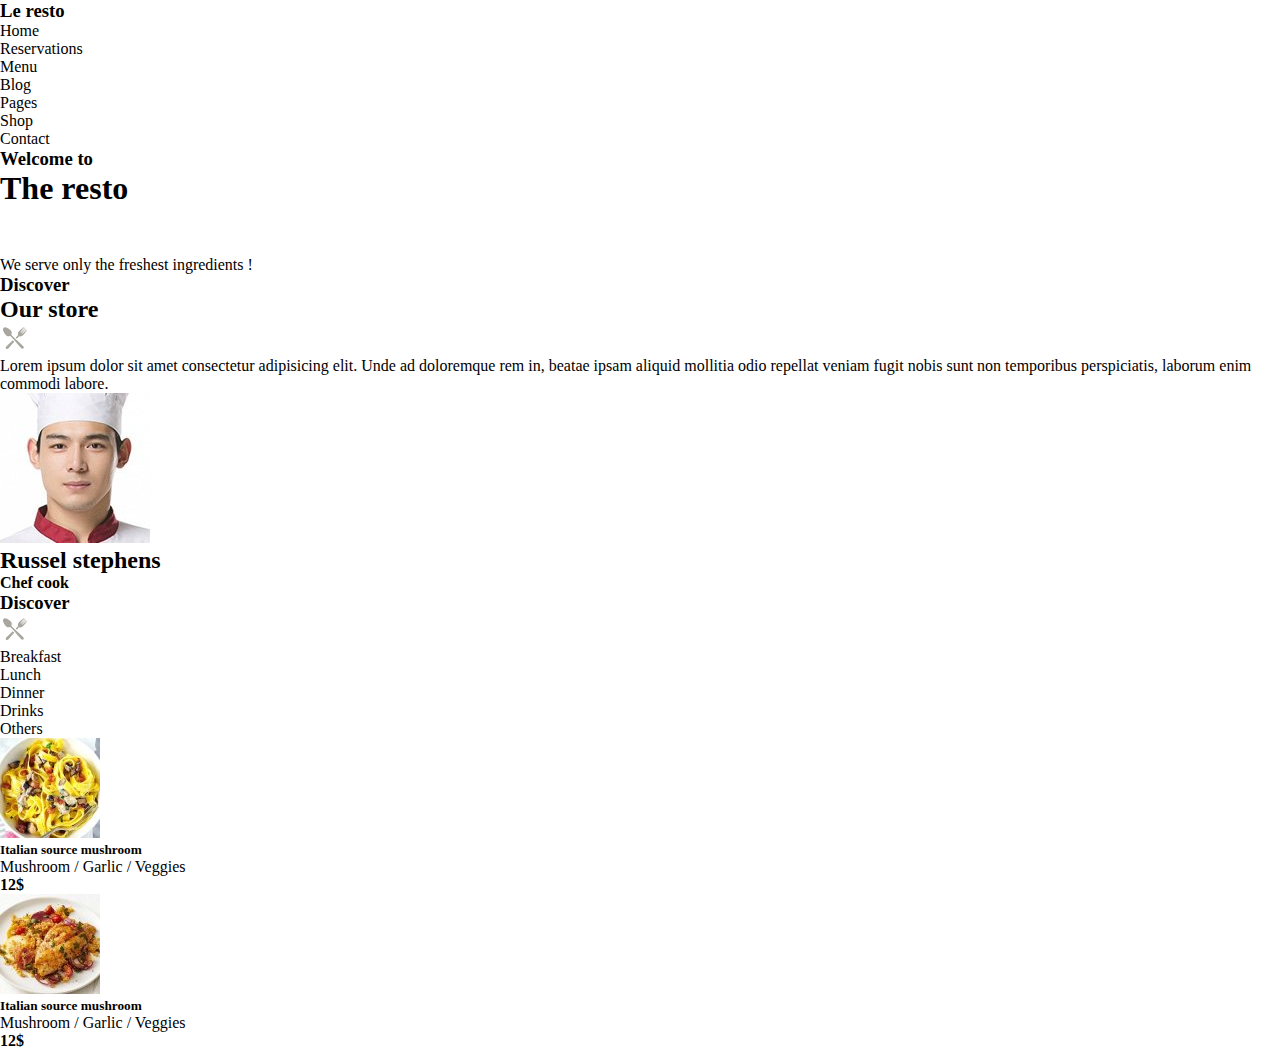
==== index.html @ 791e1bfd "premier commit du site" ====
<!DOCTYPE html>
<html lang="en">
  <head>
    <meta charset="UTF-8" />
    <meta http-equiv="X-UA-Compatible" content="IE=edge" />
    <meta name="viewport" content="width=device-width, initial-scale=1.0" />
    <title>Le Resto</title>
    <link
      rel="stylesheet"
      href="https://cdnjs.cloudflare.com/ajax/libs/font-awesome/6.2.0/css/all.min.css"
      integrity="sha512-xh6O/CkQoPOWDdYTDqeRdPCVd1SpvCA9XXcUnZS2FmJNp1coAFzvtCN9BmamE+4aHK8yyUHUSCcJHgXloTyT2A=="
      crossorigin="anonymous"
      referrerpolicy="no-referrer"
    />
    <link rel="stylesheet" href="./assets/styles/style.css" />
  </head>
  <body>
    <header>
      <nav>
        <div>
          <h3>Le resto</h3>
        </div>
        <ul>
          <li>Home</li>
          <li>Reservations</li>
          <li>Menu</li>
          <li>Blog</li>
          <li>Pages</li>
          <li>Shop</li>
          <li>Contact</li>
        </ul>
        <ul>
          <li>
            <a href="#"><i class="fa-brands fa-facebook-f"></i></a>
          </li>
          <li>
            <a href="#"><i class="fa-brands fa-twitter"></i></a>
          </li>
          <li>
            <a href="#"><i class="fa-brands fa-instagram"></i></a>
          </li>
        </ul>
      </nav>
      <div class="header-text">
        <h3>Welcome to</h3>
        <h1>The resto</h1>
        <img src="./assets/img/ic-plate-big.png" alt="logo resto" />
        <p>We serve only the freshest ingredients !</p>
      </div>
    </header>
    <section class="section1">
      <div class="section1-left">
        <h3>Discover</h3>
        <h2>Our store</h2>
        <img src="./assets/img/ic-plate.png" alt="logo resto" />
        <p>
          Lorem ipsum dolor sit amet consectetur adipisicing elit. Unde ad
          doloremque rem in, beatae ipsam aliquid mollitia odio repellat veniam
          fugit nobis sunt non temporibus perspiciatis, laborum enim commodi
          labore.
        </p>
        <img src="./assets/img/avatar-01.jpg" alt="photo de cuisinier" />
        <h2>Russel stephens</h2>
        <h4>Chef cook</h4>
      </div>
      <div class="section1-right"></div>
    </section>
    <section class="section2">
      <h3>Discover</h3>
      <img src="./assets/img/ic-plate.png" alt="" logo resto />
      <ul>
        <li>Breakfast</li>
        <li>Lunch</li>
        <li>Dinner</li>
        <li>Drinks</li>
        <li>Others</li>
      </ul>
      <div class="section2-plate">
        <div class="plate">
          <img src="./assets/img/dish-item-01.jpg" alt="" />
          <div class="plate-text">
            <h5>Italian source mushroom</h5>
            <p>Mushroom / Garlic / Veggies</p>
          </div>
          <h4 class="Prices">12$</h4>
        </div>
        <div class="plate">
          <img src="./assets/img/dish-item-02.jpg" alt="" />
          <div class="plate-text">
            <h5>Italian source mushroom</h5>
            <p>Mushroom / Garlic / Veggies</p>
          </div>
          <h4 class="Prices">12$</h4>
        </div>
        <div class="plate"></div>
        <div class="plate"></div>
        <div class="plate"></div>
        <div class="plate"></div>
        <div class="plate"></div>
        <div class="plate"></div>
      </div>
    </section>
  </body>
</html>
---- assets/styles/style.css ----
@import url(./_settings.scss);
* {
  padding: 0;
  margin: 0;
  box-sizing: border-box;
}

li {
  list-style-type: none;
}/*# sourceMappingURL=style.css.map */
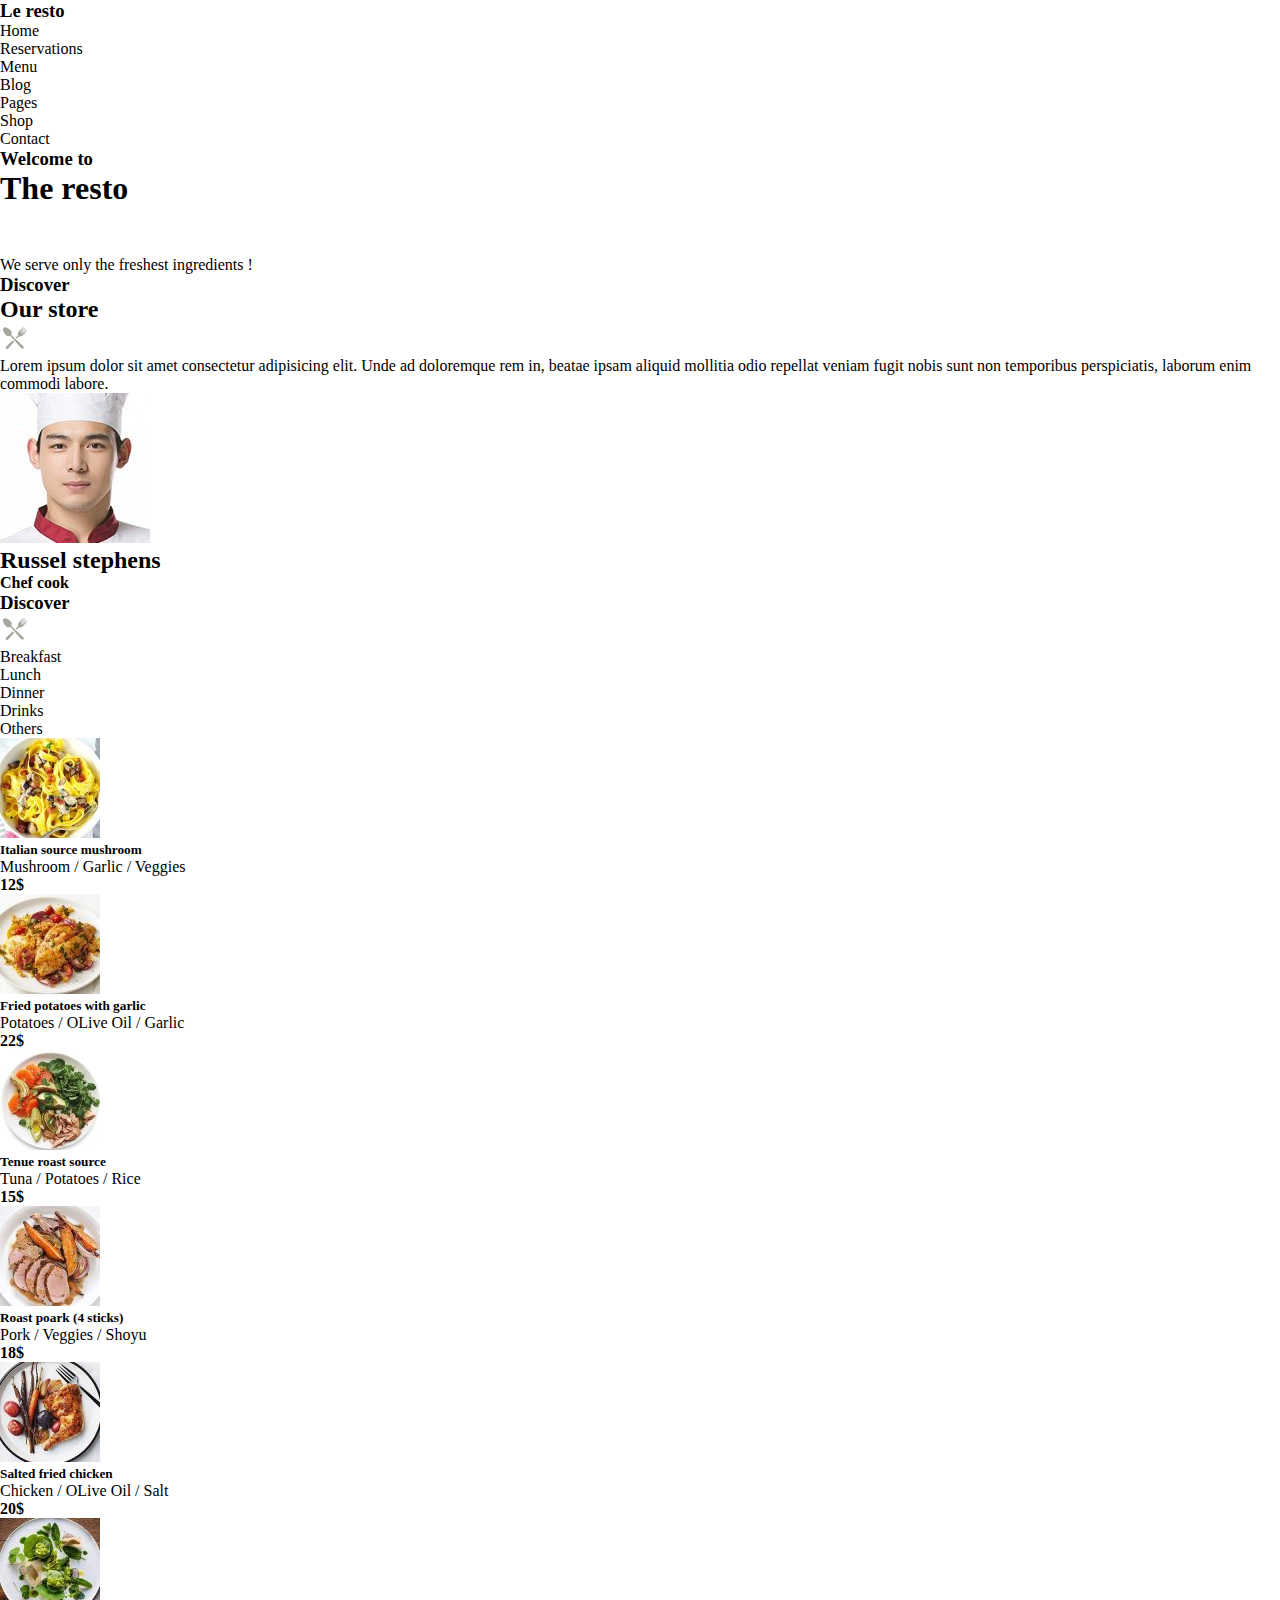
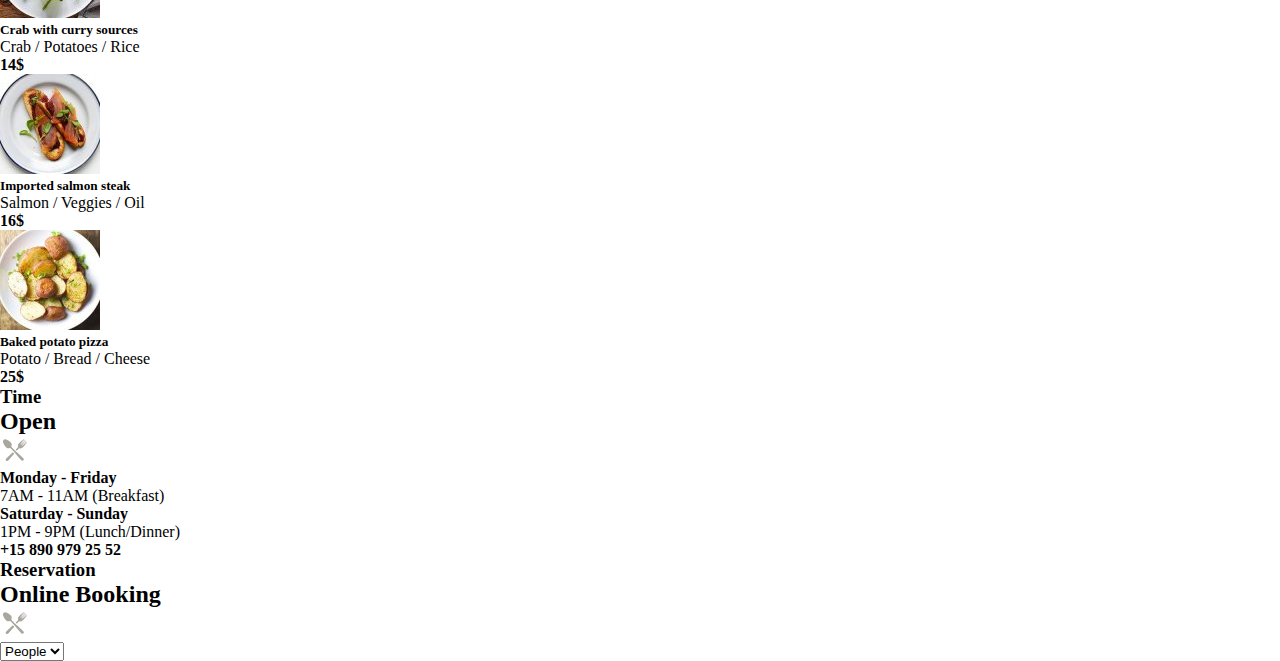
==== commit 6173bbb3: "deuxieme commit avec ajout" ====
--- a/index.html
+++ b/index.html
@@ -84,20 +84,105 @@
           </div>
           <h4 class="Prices">12$</h4>
         </div>
+
         <div class="plate">
           <img src="./assets/img/dish-item-02.jpg" alt="" />
           <div class="plate-text">
-            <h5>Italian source mushroom</h5>
-            <p>Mushroom / Garlic / Veggies</p>
+            <h5>Fried potatoes with garlic</h5>
+            <p>Potatoes / OLive Oil / Garlic</p>
           </div>
-          <h4 class="Prices">12$</h4>
+          <h4 class="Prices">22$</h4>
         </div>
-        <div class="plate"></div>
-        <div class="plate"></div>
-        <div class="plate"></div>
-        <div class="plate"></div>
-        <div class="plate"></div>
-        <div class="plate"></div>
+
+        <div class="plate">
+          <img src="./assets/img/dish-item-03.jpg" alt="" />
+          <div class="plate-text">
+            <h5>Tenue roast source</h5>
+            <p>Tuna / Potatoes / Rice</p>
+          </div>
+          <h4 class="Prices">15$</h4>
+        </div>
+
+        <div class="plate">
+          <img src="./assets/img/dish-item-04.jpg" alt="" />
+          <div class="plate-text">
+            <h5>Roast poark (4 sticks)</h5>
+            <p>Pork / Veggies / Shoyu</p>
+          </div>
+          <h4 class="Prices">18$</h4>
+        </div>
+
+        <div class="plate">
+          <img src="./assets/img/dish-item-05.jpg" alt="" />
+          <div class="plate-text">
+            <h5>Salted fried chicken</h5>
+            <p>Chicken / OLive Oil / Salt</p>
+          </div>
+          <h4 class="Prices">20$</h4>
+        </div>
+
+        <div class="plate">
+          <img src="./assets/img/dish-item-06.jpg" alt="" />
+          <div class="plate-text">
+            <h5>Crab with curry sources</h5>
+            <p>Crab / Potatoes / Rice</p>
+          </div>
+          <h4 class="Prices">14$</h4>
+        </div>
+
+        <div class="plate">
+          <img src="./assets/img/dish-item-07.jpg" alt="" />
+          <div class="plate-text">
+            <h5>Imported salmon steak</h5>
+            <p>Salmon / Veggies / Oil</p>
+          </div>
+          <h4 class="Prices">16$</h4>
+        </div>
+
+        <div class="plate">
+          <img src="./assets/img/dish-item-08.jpg" alt="" />
+          <div class="plate-text">
+            <h5>Baked potato pizza</h5>
+            <p>Potato / Bread / Cheese</p>
+          </div>
+          <h4 class="Prices">25$</h4>
+        </div>
+      </div>
+    </section>
+
+    <section class="section3">
+      <div class="section3-left">
+        <h3>Time</h3>
+        <h2>Open</h2>
+        <img src="./assets/img/ic-plate.png" alt="logo resto" />
+        <h4>Monday - Friday</h4>
+        <p>7AM - 11AM (Breakfast)</p>
+        <h4>Saturday - Sunday</h4>
+        <p>1PM - 9PM (Lunch/Dinner)</p>
+        <h4>+15 890 979 25 52</h4>
+      </div>
+
+      <div class="section3-right">
+        <h3>Reservation</h3>
+        <h2>Online Booking</h2>
+        <img src="./assets/img/ic-plate.png" alt="logo resto" />
+        <form action="">
+          <select name="People" id="People" class="input-form">
+            <option value="People">People</option>
+            <option value="1">1</option>
+            <option value="2">2</option>
+            <option value="3">3</option>
+            <option value="4">4</option>
+            <option value="5">5</option>
+            <option value="6">6</option>
+            <option value="7">7</option>
+            <option value="8">8</option>
+            <option value="9">9</option>
+            <option value="10">10</option>
+            <option value="11">11</option>
+            <option value="12">12</option>
+          </select>
+        </form>
       </div>
     </section>
   </body>
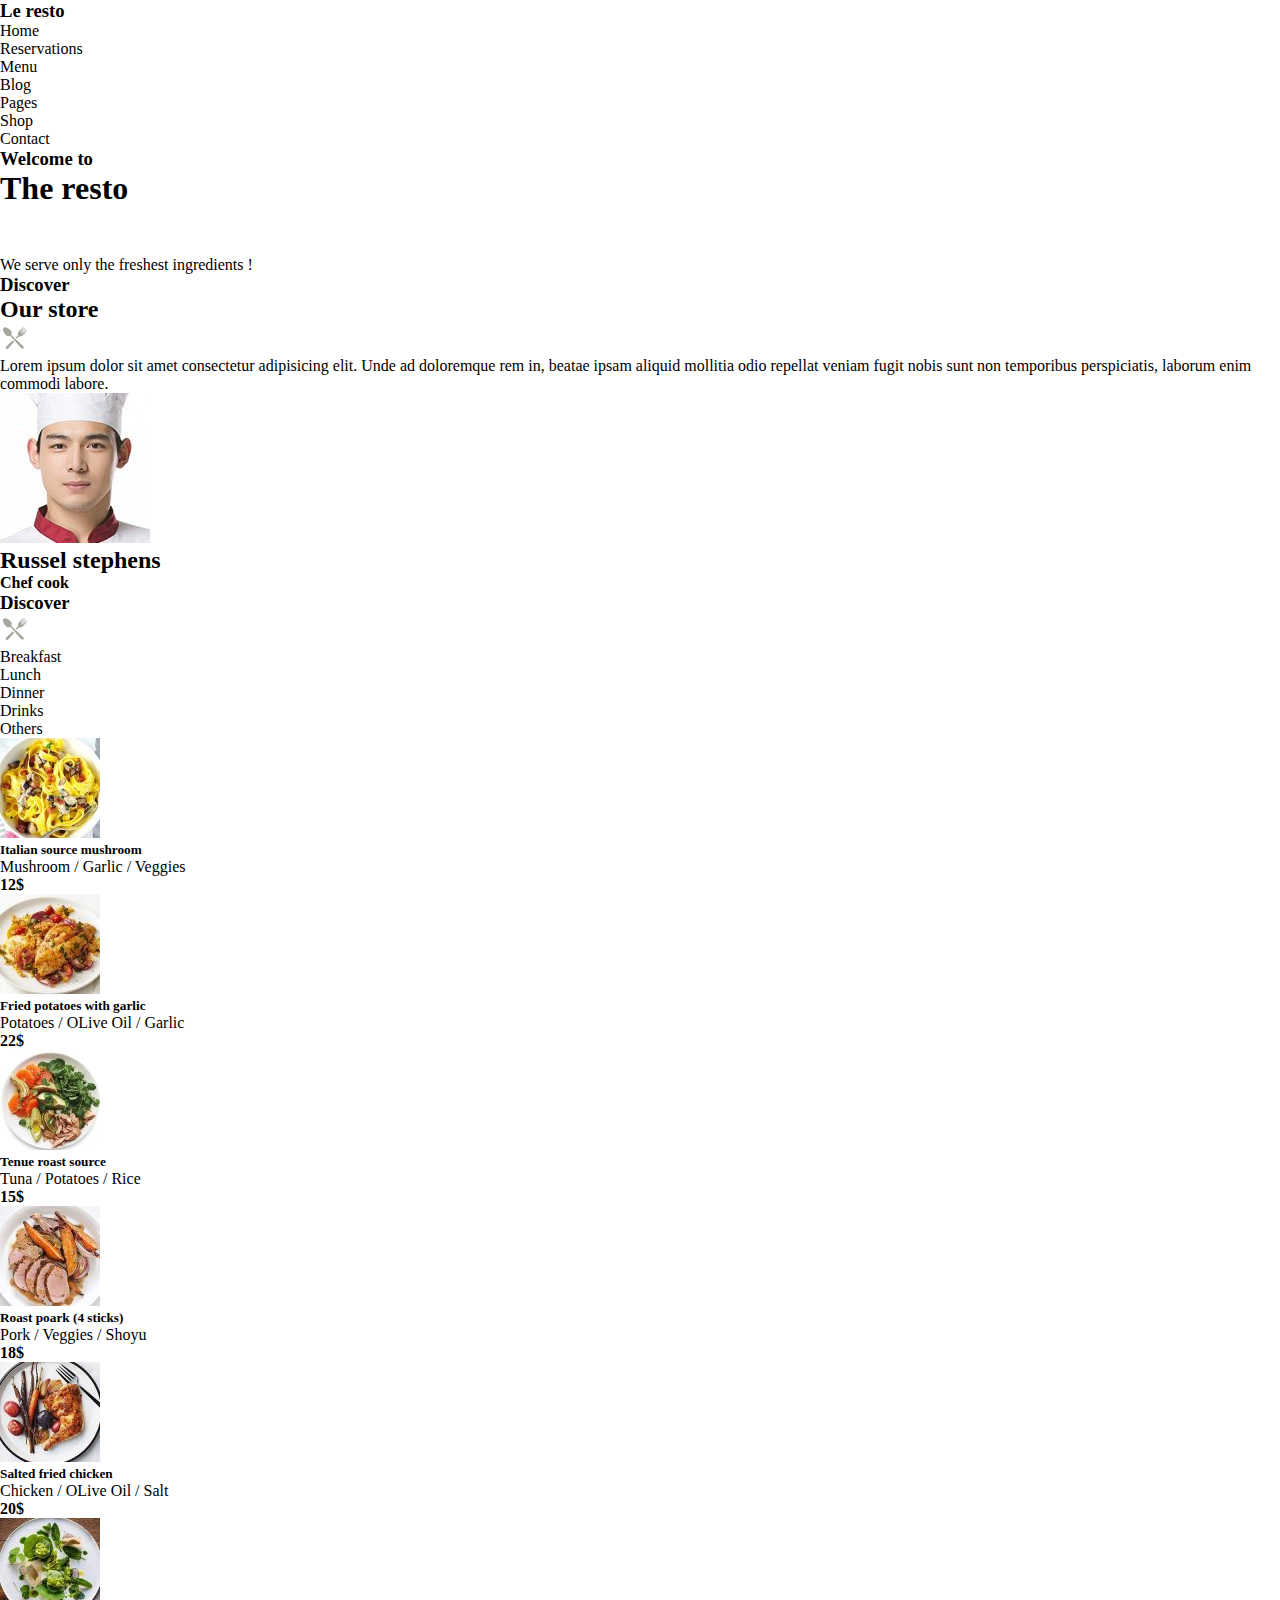
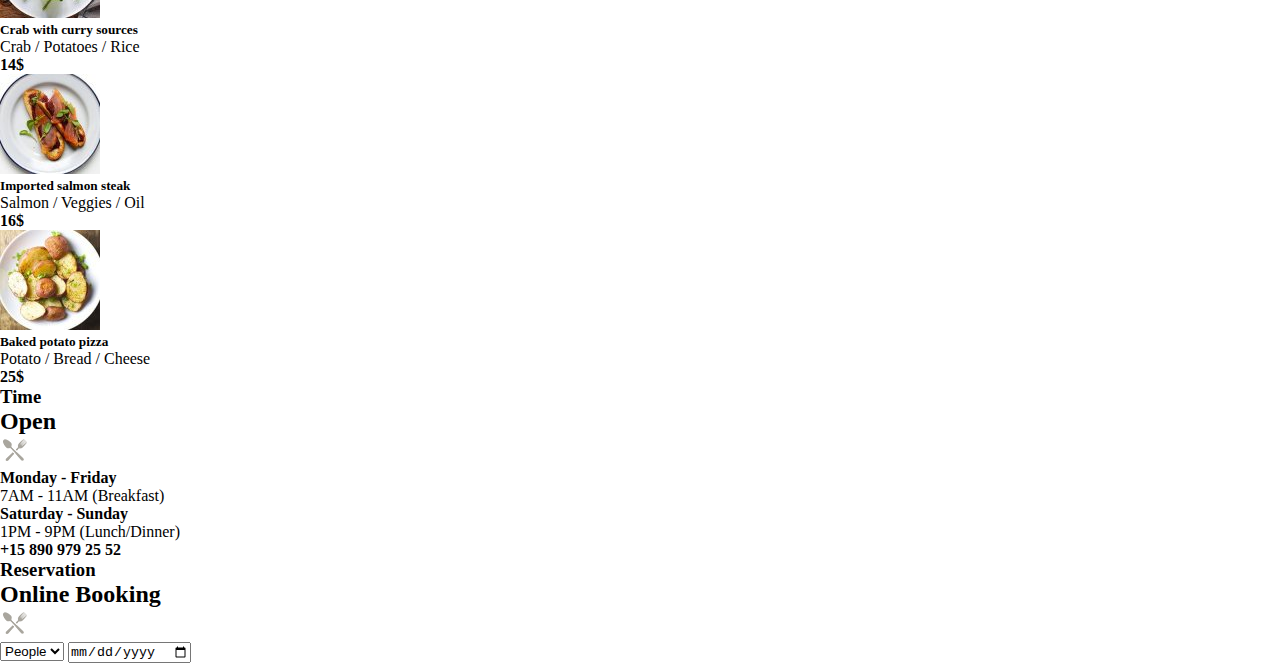
==== commit a6173bbb: "deuxieme commit avec git bash" ====
--- a/index.html
+++ b/index.html
@@ -182,6 +182,7 @@
             <option value="11">11</option>
             <option value="12">12</option>
           </select>
+          <input type="date" />
         </form>
       </div>
     </section>
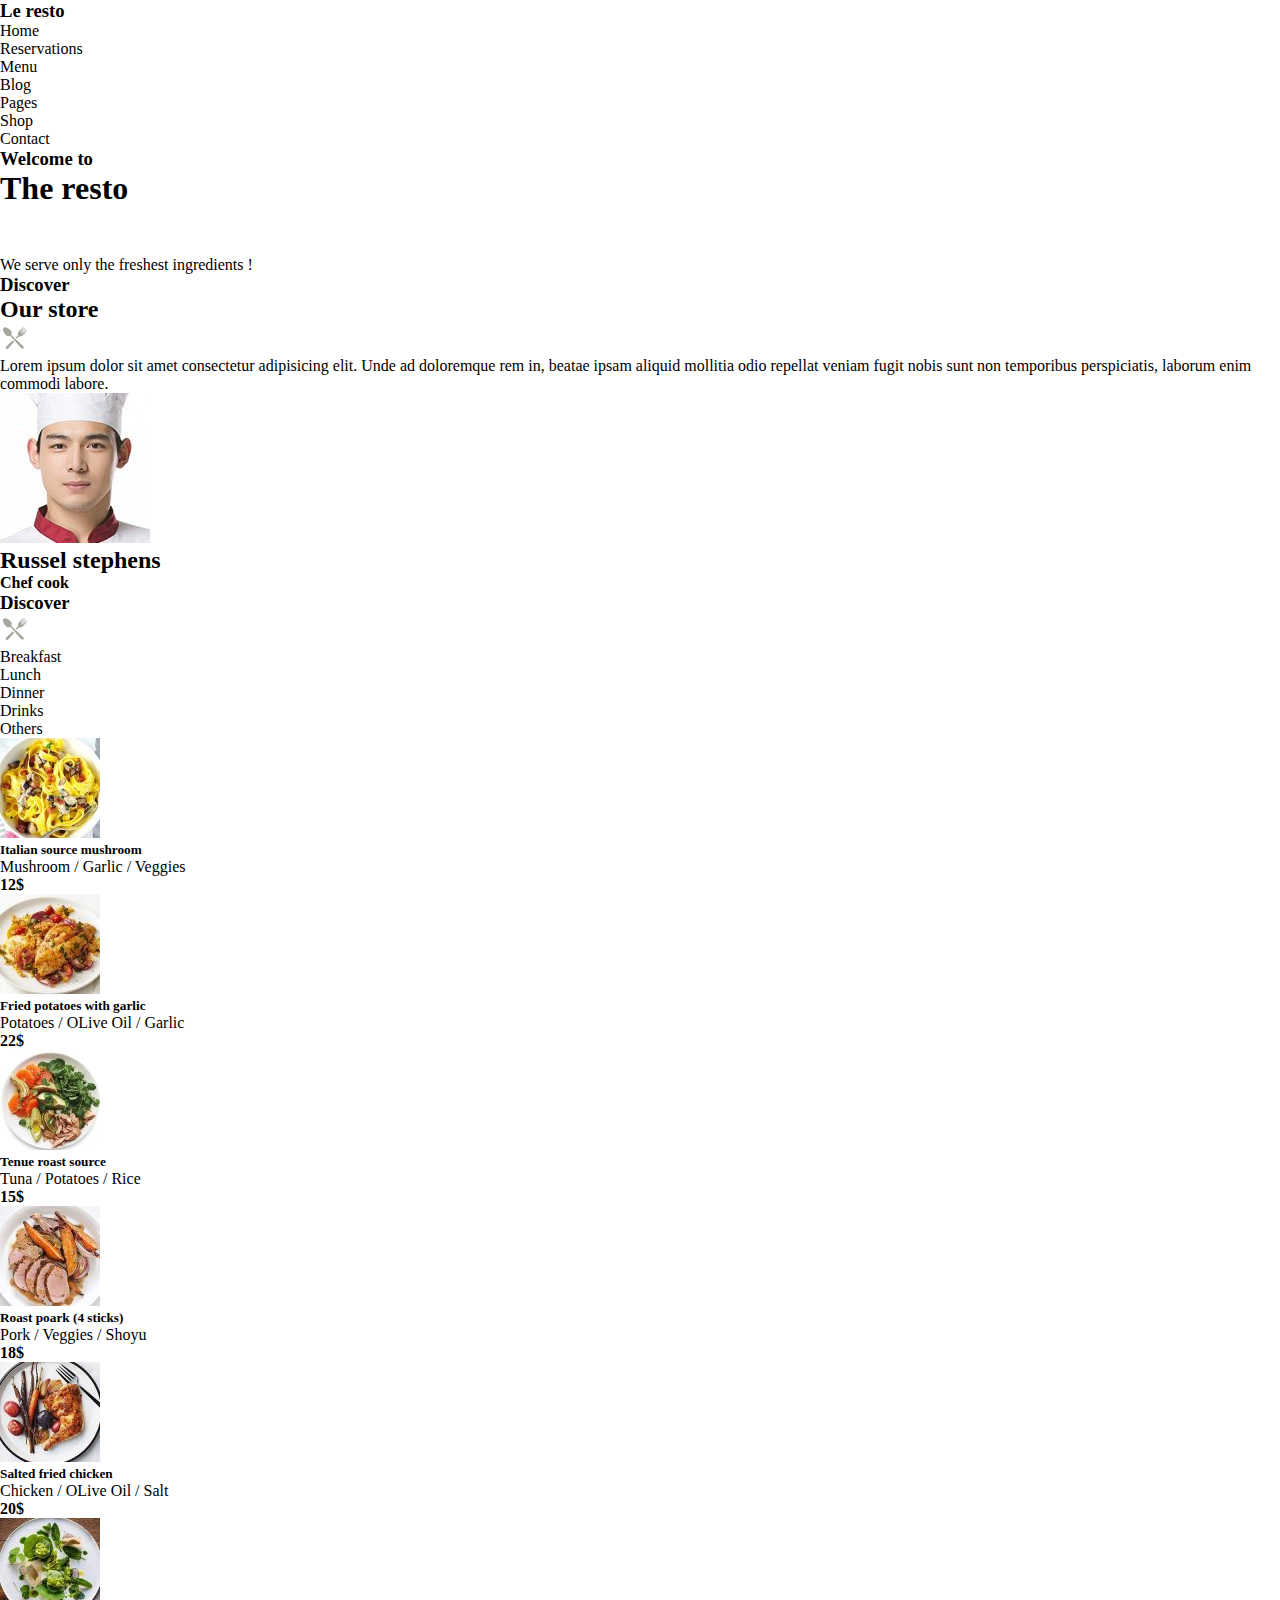
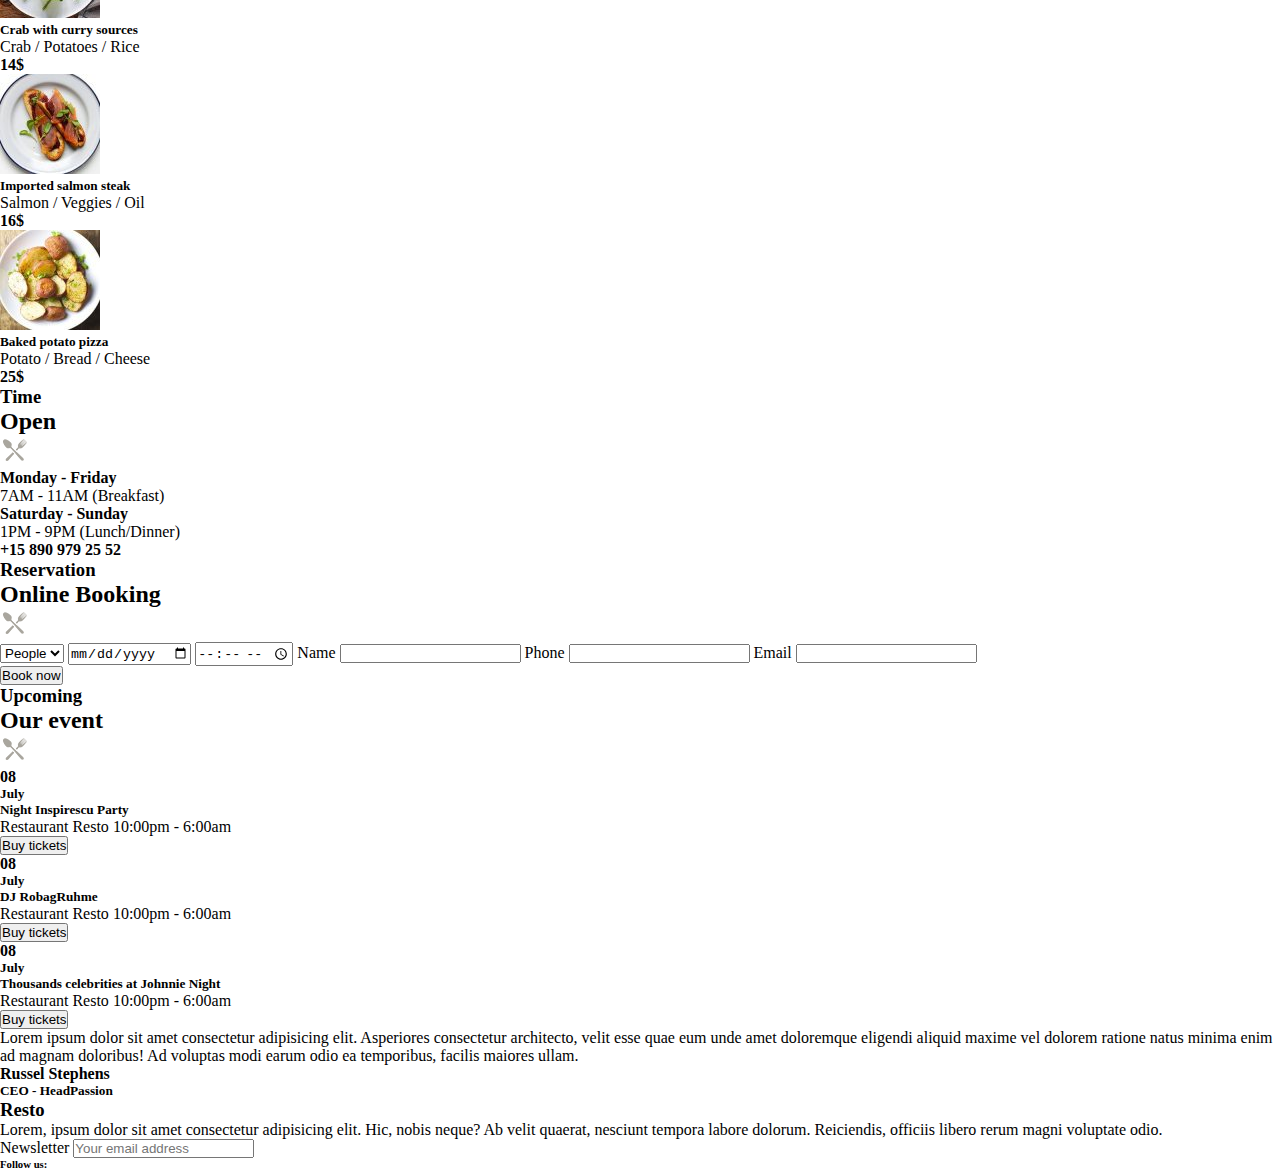
==== commit eb29cd75: "html terminee" ====
--- a/index.html
+++ b/index.html
@@ -65,6 +65,7 @@
       </div>
       <div class="section1-right"></div>
     </section>
+
     <section class="section2">
       <h3>Discover</h3>
       <img src="./assets/img/ic-plate.png" alt="" logo resto />
@@ -167,23 +168,127 @@
         <h2>Online Booking</h2>
         <img src="./assets/img/ic-plate.png" alt="logo resto" />
         <form action="">
-          <select name="People" id="People" class="input-form">
-            <option value="People">People</option>
-            <option value="1">1</option>
-            <option value="2">2</option>
-            <option value="3">3</option>
-            <option value="4">4</option>
-            <option value="5">5</option>
-            <option value="6">6</option>
-            <option value="7">7</option>
-            <option value="8">8</option>
-            <option value="9">9</option>
-            <option value="10">10</option>
-            <option value="11">11</option>
-            <option value="12">12</option>
-          </select>
-          <input type="date" />
+          <div id="inputs">
+            <select name="People" id="People" class="input-form">
+              <option value="People">People</option>
+              <option value="1">1</option>
+              <option value="2">2</option>
+              <option value="3">3</option>
+              <option value="4">4</option>
+              <option value="5">5</option>
+              <option value="6">6</option>
+              <option value="7">7</option>
+              <option value="8">8</option>
+              <option value="9">9</option>
+              <option value="10">10</option>
+              <option value="11">11</option>
+              <option value="12">12</option>
+            </select>
+            <input type="date" />
+            <input type="time" name="hour" id="hour" />
+            <label for="name">Name</label>
+            <input type="text" name="name" id="name" />
+            <label for="phone">Phone</label>
+            <input type="tel" name="phone" id="phone" />
+            <label for="email">Email</label>
+            <input type="email" name="email" id="email" />
+          </div>
+          <input type="submit" value="Book now" />
         </form>
+      </div>
+    </section>
+
+    <section class="section 4">
+      <div class="section4-title">
+        <h3>Upcoming</h3>
+        <h2>Our event</h2>
+        <img src="./assets/img/ic-plate.png" alt="logo resto" />
+      </div>
+      <div class="section4-left">
+        <div class="section4-left-top">
+          <div class="section4-left-top__left">
+            <h4>08</h4>
+            <h5>July</h5>
+          </div>
+          <div class="section4-left-top__right">
+            <h5>Night Inspirescu Party</h5>
+            <p>
+              <i class="fa-light fa-location-dot"></i>Restaurant Resto
+              <i class="fa-light fa-clock"></i>10:00pm - 6:00am
+            </p>
+            <button>Buy tickets</button>
+          </div>
+        </div>
+        <div class="section4-left-bottom">
+          <div class="section4-left-bottom__left">
+            <h4>08</h4>
+            <h5>July</h5>
+          </div>
+          <div class="section4-left-bottom__right">
+            <h5>DJ RobagRuhme</h5>
+            <p>
+              <i class="fa-light fa-location-dot"></i>Restaurant Resto
+              <i class="fa-light fa-clock"></i>10:00pm - 6:00am
+            </p>
+            <button>Buy tickets</button>
+          </div>
+        </div>
+      </div>
+      <div class="section4-right">
+        <div class="date">
+          <h4>08</h4>
+          <h5>July</h5>
+        </div>
+        <h5>Thousands celebrities at Johnnie Night</h5>
+
+        <p>
+          <i class="fa-light fa-map-location-dot"></i>Restaurant Resto
+          <i class="fa-light fa-clock"></i>10:00pm - 6:00am
+        </p>
+        <button>Buy tickets</button>
+      </div>
+    </section>
+
+    <section class="section5">
+      <p>
+        Lorem ipsum dolor sit amet consectetur adipisicing elit. Asperiores
+        consectetur architecto, velit esse quae eum unde amet doloremque
+        eligendi aliquid maxime vel dolorem ratione natus minima enim ad magnam
+        doloribus! Ad voluptas modi earum odio ea temporibus, facilis maiores
+        ullam.
+      </p>
+      <h4>Russel Stephens</h4>
+      <h5>CEO - HeadPassion</h5>
+    </section>
+
+    <section class="section6">
+      <div class="section6-left">
+        <h3>Resto</h3>
+        <p>
+          Lorem, ipsum dolor sit amet consectetur adipisicing elit. Hic, nobis
+          neque? Ab velit quaerat, nesciunt tempora labore dolorum. Reiciendis,
+          officiis libero rerum magni voluptate odio.
+        </p>
+      </div>
+      <div class="section6-right">
+        <div class="subscribe">
+          <label for="news">Newsletter</label>
+          <input
+            type="email"
+            name="news"
+            id="news"
+            placeholder="Your email address"
+          />
+        </div>
+        <div class="follow">
+          <h6>Follow us:</h6>
+          <ul>
+            <li><i class="fa-brands fa-facebook-f"></i></li>
+            <li><i class="fa-brands fa-twitter"></i></li>
+            <li><i class="fa-brands fa-instagram"></i></li>
+            <li><i class="fa-brands fa-pinterest"></i></li>
+          </ul>
+        </div>
       </div>
     </section>
   </body>
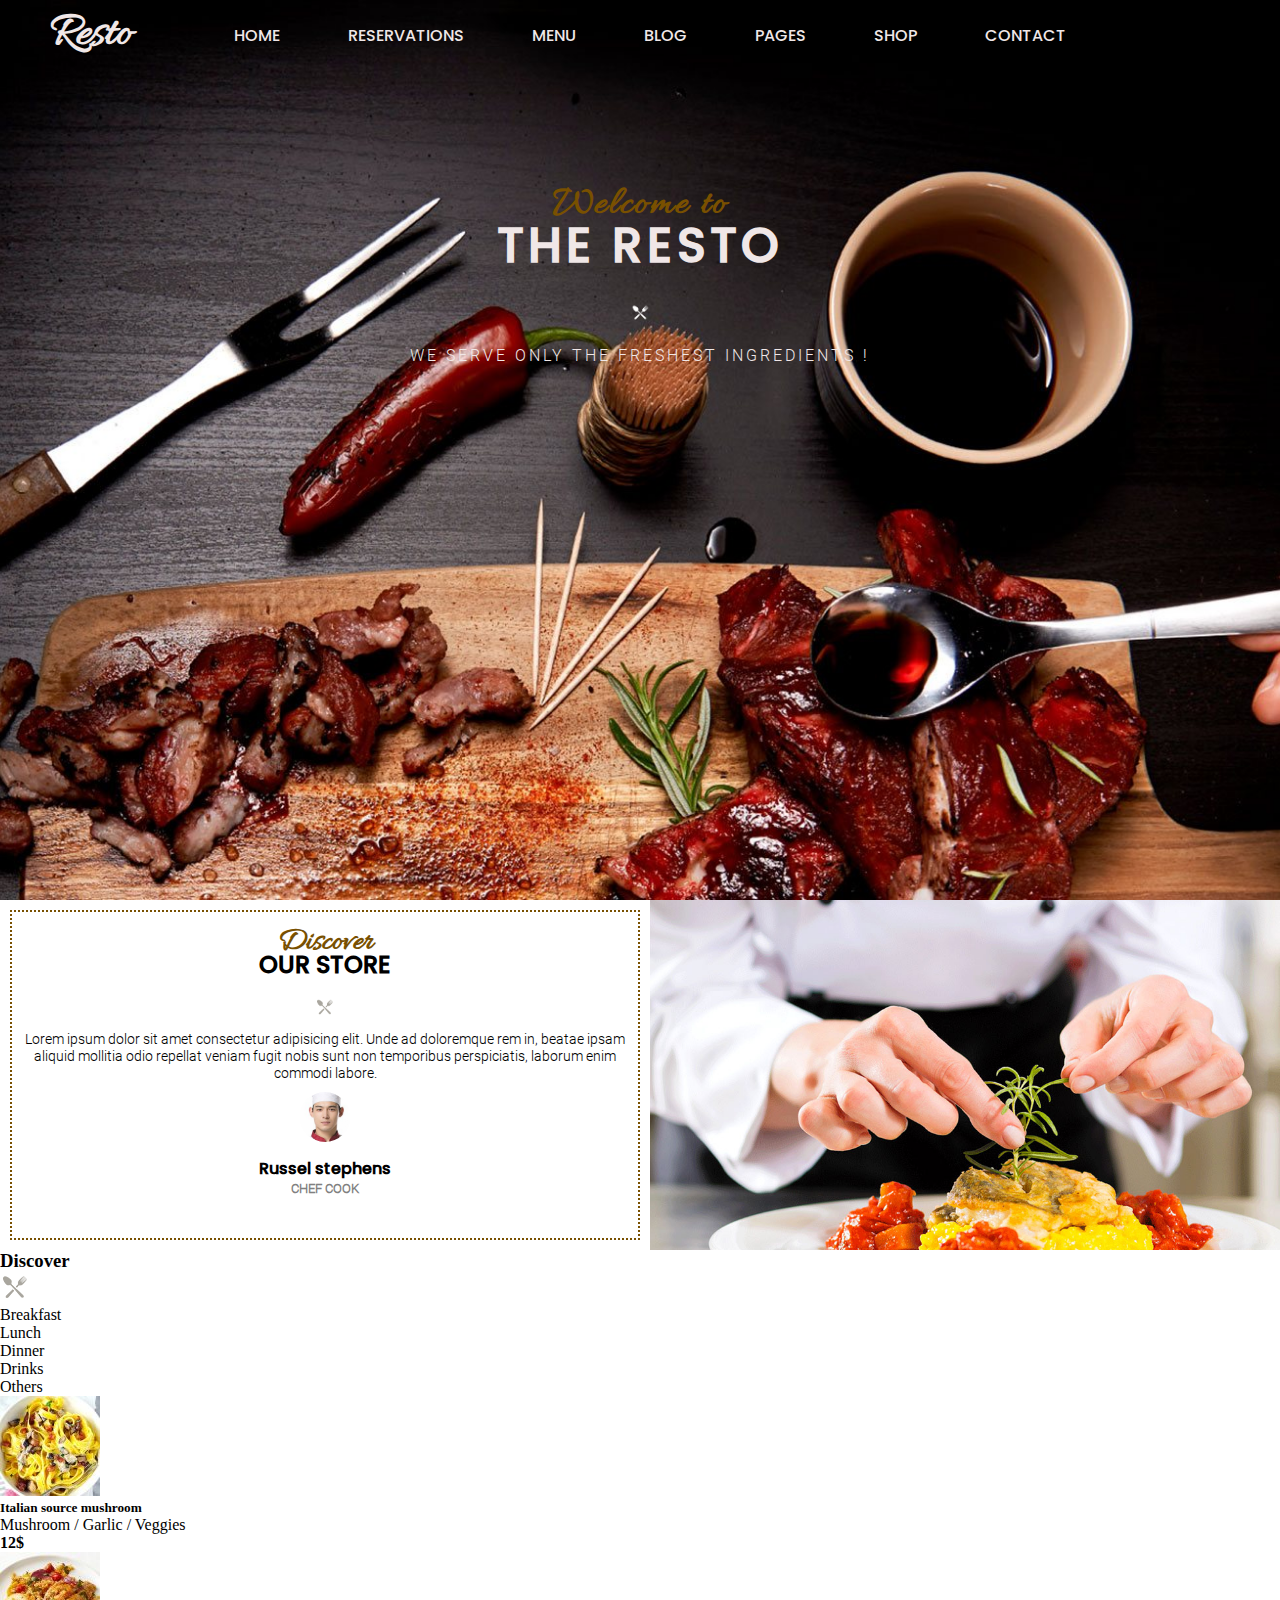
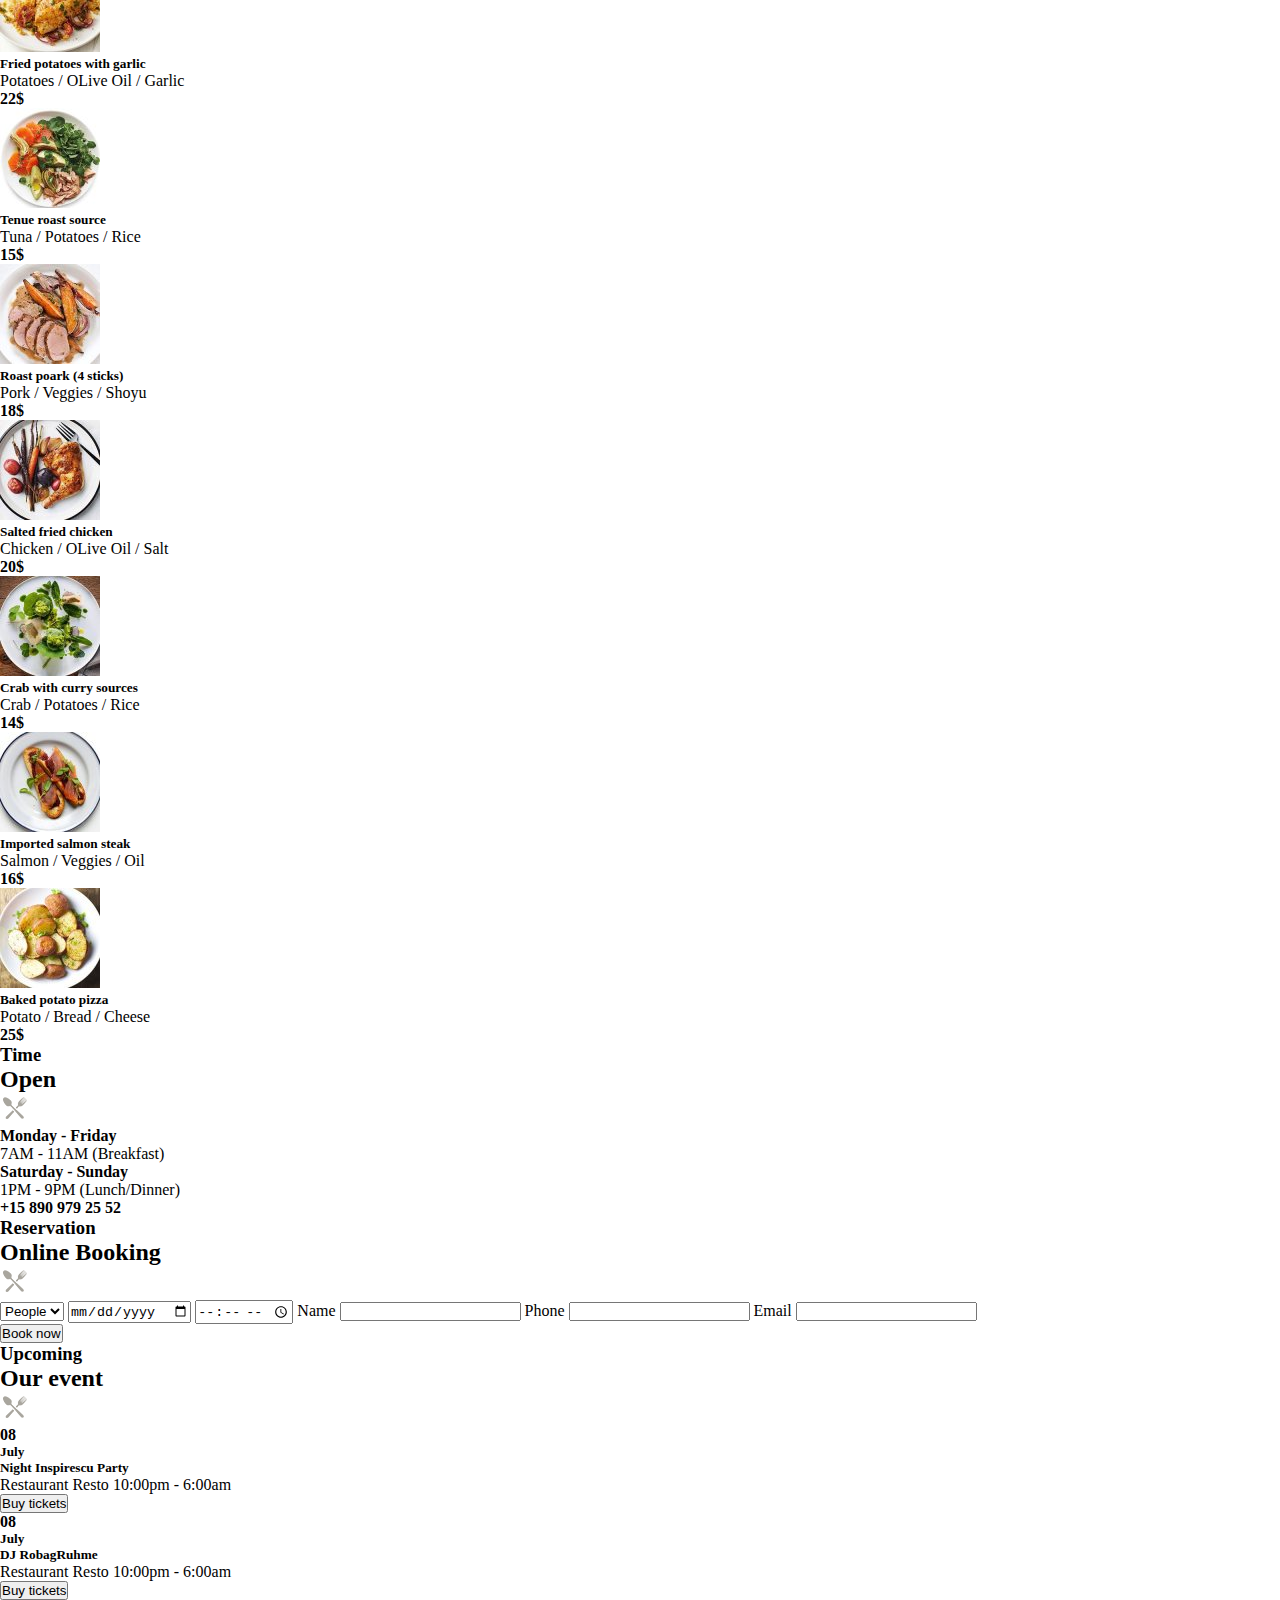
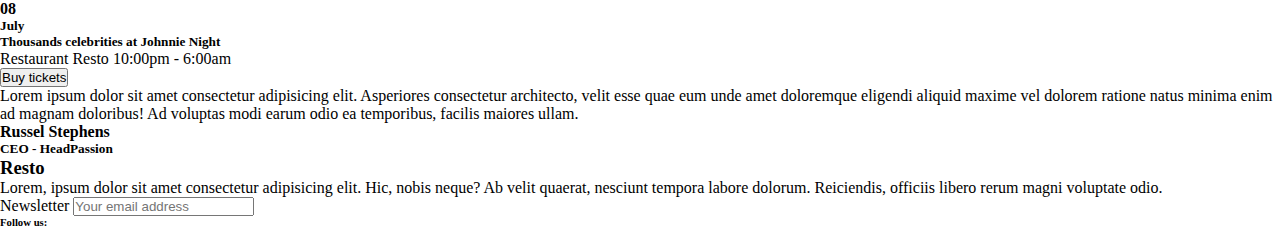
==== commit 06563fc2: "debut du css avec sass" ====
--- a/index.html
+++ b/index.html
@@ -17,10 +17,8 @@
   <body>
     <header>
       <nav>
-        <div>
-          <h3>Le resto</h3>
-        </div>
-        <ul>
+        <h3>Resto</h3>
+        <ul class="link-page">
           <li>Home</li>
           <li>Reservations</li>
           <li>Menu</li>
@@ -29,7 +27,7 @@
           <li>Shop</li>
           <li>Contact</li>
         </ul>
-        <ul>
+        <ul class="link-social">
           <li>
             <a href="#"><i class="fa-brands fa-facebook-f"></i></a>
           </li>
@@ -59,9 +57,13 @@
           fugit nobis sunt non temporibus perspiciatis, laborum enim commodi
           labore.
         </p>
-        <img src="./assets/img/avatar-01.jpg" alt="photo de cuisinier" />
-        <h2>Russel stephens</h2>
-        <h4>Chef cook</h4>
+        <img
+          id="russel"
+          src="./assets/img/avatar-01.jpg"
+          alt="photo de cuisinier"
+        />
+        <h4>Russel stephens</h4>
+        <h5>Chef cook</h5>
       </div>
       <div class="section1-right"></div>
     </section>
--- a/assets/styles/style.css
+++ b/assets/styles/style.css
@@ -1,4 +1,132 @@
-@import url(./_settings.scss);
+@font-face {
+  font-family: "Allura";
+  src: url(../fonts/Allura-Regular.ttf);
+}
+@font-face {
+  font-family: "Poppins";
+  src: url(../fonts/Poppins-Medium.ttf);
+}
+@font-face {
+  font-family: "Roboto";
+  src: url(../fonts/Roboto-Light.ttf);
+}
+header {
+  background: url(../img/bg-slider-06.jpg) center/cover;
+  height: 100vh;
+  color: rgb(240, 231, 231);
+}
+header nav {
+  display: flex;
+  justify-content: space-around;
+  height: 70px;
+  align-items: center;
+  justify-content: center;
+}
+header nav h3 {
+  font-family: "Allura";
+  font-size: 3rem;
+  padding: 0 50px;
+}
+header nav ul {
+  display: flex;
+  justify-content: space-between;
+  align-items: center;
+  margin: 0 auto;
+}
+header nav ul.link-page {
+  width: 65%;
+  font-family: "Poppins";
+  text-transform: uppercase;
+}
+header nav ul.link-social li {
+  padding: 10px;
+  color: rgb(240, 231, 231);
+}
+header nav ul.link-social li:visited {
+  color: rgb(240, 231, 231);
+}
+header .header-text {
+  text-align: center;
+  margin: 110px auto;
+}
+header .header-text h3 {
+  font-family: "Allura";
+  font-size: 2.5rem;
+  letter-spacing: 2px;
+  color: rgb(121, 80, 0);
+}
+header .header-text h1 {
+  font-family: "Poppins";
+  font-size: 3rem;
+  text-transform: uppercase;
+  letter-spacing: 4px;
+  line-height: 2rem;
+  padding-bottom: 40px;
+}
+header .header-text img {
+  height: 20px;
+}
+header .header-text p {
+  font-family: "Roboto";
+  padding-top: 20px;
+  font-size: 1rem;
+  letter-spacing: 3px;
+  text-transform: uppercase;
+}
+
+.section1 {
+  width: 100%;
+  display: flex;
+}
+.section1 .section1-left {
+  text-align: center;
+  height: 330px;
+  width: 50%;
+  margin: 10px;
+  padding: 10px;
+  border: rgb(121, 80, 0) 2px dotted;
+}
+.section1 .section1-left h3 {
+  font-family: "Allura";
+  color: rgb(121, 80, 0);
+  font-size: 2rem;
+}
+.section1 .section1-left h2 {
+  font-size: 1.5rem;
+  font-family: "Poppins";
+  line-height: 5px;
+  text-transform: uppercase;
+  padding-bottom: 30px;
+}
+.section1 .section1-left img {
+  height: 30px;
+  padding-bottom: 10px;
+}
+.section1 .section1-left p {
+  font-family: "Roboto";
+  font-size: 0.9rem;
+}
+.section1 .section1-left #russel {
+  height: 70px;
+  border-radius: 70px;
+  padding: 10px;
+}
+.section1 .section1-left h4 {
+  font-family: "Poppins";
+  font-size: 1rem;
+}
+.section1 .section1-left h5 {
+  font-family: "Roboto";
+  font-size: 0.8rem;
+  text-transform: uppercase;
+  color: grey;
+}
+.section1 .section1-right {
+  height: 350px;
+  width: 50%;
+  background: url(../img/store-01.jpg) center/cover;
+}
+
 * {
   padding: 0;
   margin: 0;
